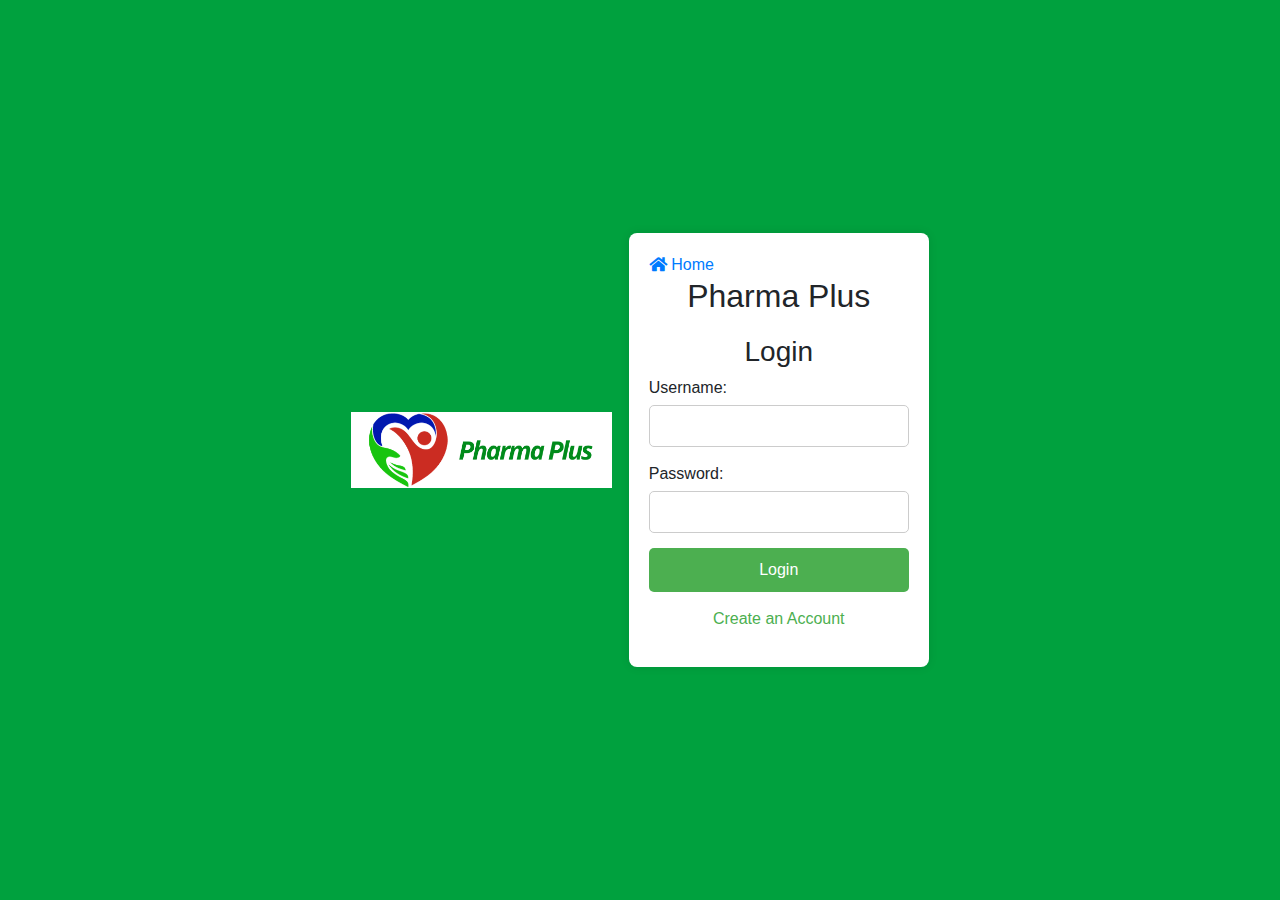
==== login.html @ 5c2de272 "Initial Commit" ====
<!DOCTYPE html>
<html lang="en">
  <head>
    <meta charset="UTF-8" />
    <meta name="viewport" content="width=device-width, initial-scale=1.0" />
    <title>Pharma Plus Login</title>

    <link rel="shortcut icon" href="assets/images/common/fav.png" />
    <link rel="stylesheet" href="assets/css/bootstrap.min.css" />
    <link rel="stylesheet" href="assets/css/fontawsom-all.min.css" />

    <style>
      /* ############   inline basic css ########### */

      body {
        font-family: Arial, sans-serif;
        background-color: #00a13e;
        margin: 0;
        padding: 0;
      }

      .container {
        display: flex;
        justify-content: center;
        align-items: center;
        height: 100vh;
      }

      .form {
        width: 100%;
        max-width: 300px;
        background: #fff;
        padding: 20px;
        border-radius: 8px;
        box-shadow: 0 0 10px rgba(0, 0, 0, 0.1);
      }

      h2 {
        text-align: center;
        margin-bottom: 20px;
      }

      label {
        display: block;
        margin-bottom: 5px;
      }

      input[type="text"],
      input[type="password"] {
        width: 100%;
        padding: 8px;
        margin-bottom: 15px;
        border-radius: 5px;
        border: 1px solid #ccc;
      }

      button[type="submit"] {
        width: 100%;
        padding: 10px;
        border: none;
        border-radius: 5px;
        cursor: pointer;
        background-color: #4caf50;
        color: white;
      }

      button[type="submit"]:hover {
        background-color: #45a049;
      }

      #trytosignup {
        text-align: center;
        margin-top: 15px;
      }

      #trytosignup a {
        text-decoration: none;
        color: #4caf50;
      }
      .img {
        width: 25%;
        padding-right: 1.5%;
      }

      @media screen and (max-width: 600px) {
        .container {
          flex-direction: column;
        }
      }
      h3 {
        text-align: center;
      }
    </style>
  </head>
  <body>
    <div class="container">
      <img class="img" src="assets/images/common/logo.png" alt="logo" />

      <form class="form" id="loginForm">
        <div>
          <a href="index.html"><i class="fas fa-home"></i> Home</a>
          <h2>Pharma Plus</h2>
        </div>
        <h3>Login</h3>
        <label for="username">Username:</label>
        <input type="text" id="username" name="username" required />

        <label for="password">Password:</label>
        <input type="password" id="password" name="password" required />

        <button type="submit">Login</button>
        <p id="trytosignup"><a href="signup.html">Create an Account</a></p>
      </form>
    </div>
  </body>
  <script src="https://stackpath.bootstrapcdn.com/bootstrap/4.5.2/js/bootstrap.min.js"></script>
</html>
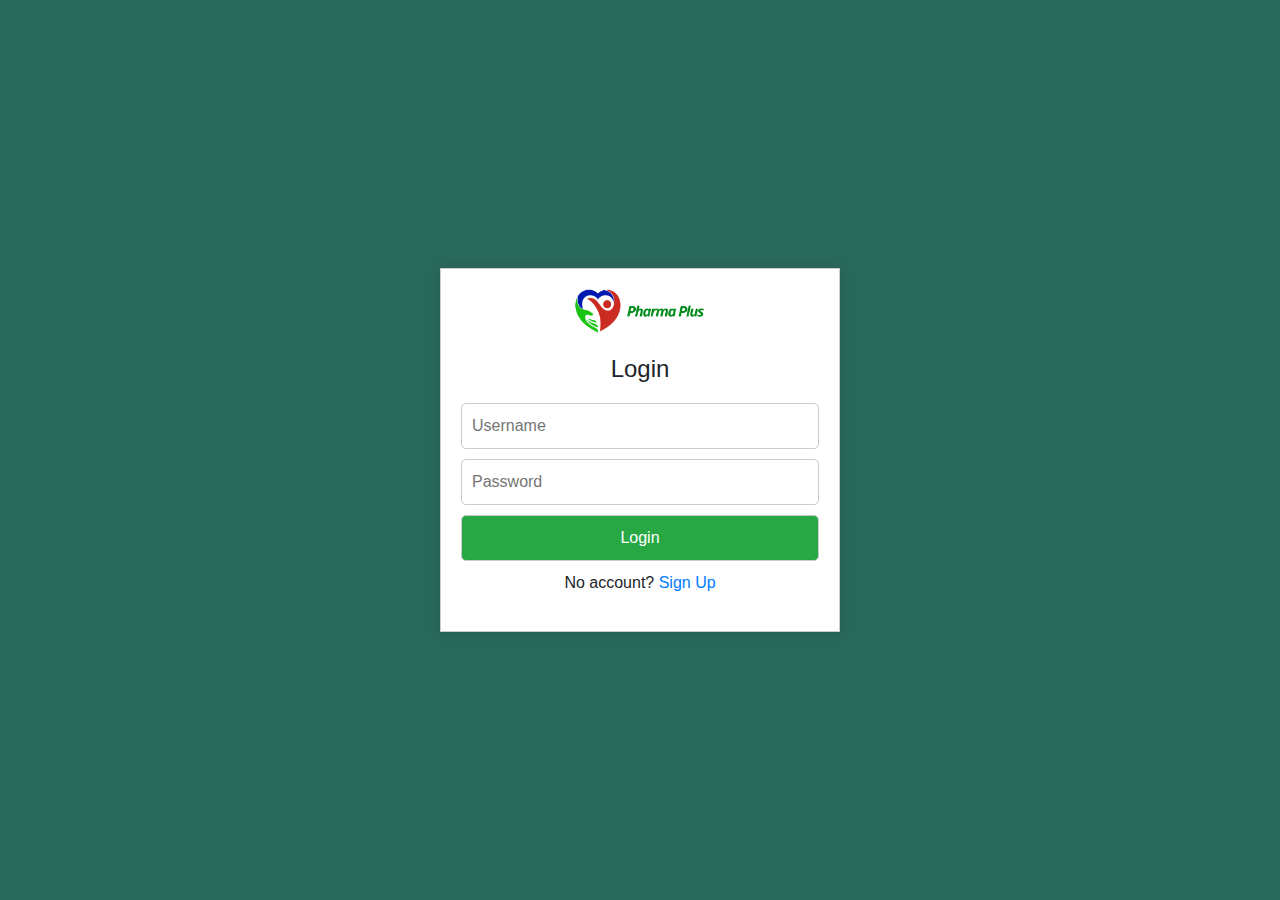
==== commit 136d9c94: "First  Commit" ====
--- a/login.html
+++ b/login.html
@@ -8,110 +8,96 @@
     <link rel="shortcut icon" href="assets/images/common/fav.png" />
     <link rel="stylesheet" href="assets/css/bootstrap.min.css" />
     <link rel="stylesheet" href="assets/css/fontawsom-all.min.css" />
-
     <style>
-      /* ############   inline basic css ########### */
-
       body {
         font-family: Arial, sans-serif;
-        background-color: #00a13e;
         margin: 0;
         padding: 0;
-      }
-
-      .container {
         display: flex;
         justify-content: center;
         align-items: center;
         height: 100vh;
+        background-color: #29695a;
+      }
+      .container {
+        text-align: center;
+        border: 1px solid #ccc;
+        padding: 20px;
+        max-width: 80%;
+        width: 400px;
+        background-color: #fff;
+        box-shadow: 0 0 10px rgba(0, 0, 0, 0.1);
+      }
+      .logo {
+        width: 150px;
+        height: auto;
+        margin-bottom: 7px;
+      }
+      input[type="text"],
+      input[type="password"],
+      input[type="submit"] {
+        width: 100%;
+        padding: 10px;
+        margin-bottom: 10px;
+        border: 1px solid #ccc;
+        border-radius: 5px;
+        box-sizing: border-box;
       }
 
-      .form {
-        width: 100%;
-        max-width: 300px;
-        background: #fff;
-        padding: 20px;
-        border-radius: 8px;
-        box-shadow: 0 0 10px rgba(0, 0, 0, 0.1);
-      }
-
-      h2 {
-        text-align: center;
-        margin-bottom: 20px;
-      }
-
-      label {
-        display: block;
-        margin-bottom: 5px;
-      }
-
-      input[type="text"],
-      input[type="password"] {
-        width: 100%;
-        padding: 8px;
-        margin-bottom: 15px;
-        border-radius: 5px;
-        border: 1px solid #ccc;
-      }
-
-      button[type="submit"] {
-        width: 100%;
-        padding: 10px;
-        border: none;
-        border-radius: 5px;
-        cursor: pointer;
-        background-color: #4caf50;
-        color: white;
-      }
-
-      button[type="submit"]:hover {
-        background-color: #45a049;
-      }
-
-      #trytosignup {
-        text-align: center;
-        margin-top: 15px;
-      }
-
-      #trytosignup a {
-        text-decoration: none;
-        color: #4caf50;
-      }
-      .img {
-        width: 25%;
-        padding-right: 1.5%;
-      }
-
-      @media screen and (max-width: 600px) {
-        .container {
-          flex-direction: column;
-        }
-      }
-      h3 {
-        text-align: center;
+      h4 {
+        padding: 15px 0 12px 0;
       }
     </style>
   </head>
   <body>
     <div class="container">
-      <img class="img" src="assets/images/common/logo.png" alt="logo" />
+      <a href="index.html">
+        <img src="assets/images/common/logo.png" alt="Logo" class="logo" />
+      </a>
+      <form id="loginForm">
+        <h4>Login</h4>
+        <input
+          type="text"
+          id="username"
+          name="username"
+          placeholder="Username"
+          required
+        /><br />
+        <input
+          type="password"
+          id="password"
+          name="password"
+          placeholder="Password"
+          required
+        /><br />
+        <input type="submit" value="Login" class="btn-success" />
+      </form>
+      <p>No account? <a href="signup.html">Sign Up</a></p>
+    </div>
 
-      <form class="form" id="loginForm">
-        <div>
-          <a href="index.html"><i class="fas fa-home"></i> Home</a>
-          <h2>Pharma Plus</h2>
-        </div>
-        <h3>Login</h3>
-        <label for="username">Username:</label>
-        <input type="text" id="username" name="username" required />
+    <script>
+      document
+        .getElementById("loginForm")
+        .addEventListener("submit", function (event) {
+          event.preventDefault();
 
-        <label for="password">Password:</label>
-        <input type="password" id="password" name="password" required />
+          // Get username and password
+          var username = document.getElementById("username").value;
+          var password = document.getElementById("password").value;
 
-        <button type="submit">Login</button>
-        <p id="trytosignup"><a href="signup.html">Create an Account</a></p>
-      </form>
-    </div>
+          // Check for regular user
+          if (username === "King_80*" && password === "Virat18@") {
+            alert("Successfully logged in as " + username);
+            window.location.href = "index.html"; // Redirect to index.html for regular users
+          }
+          // Check for admin
+          else if (username === "admin" && password === "admin") {
+            alert("Successfully logged in as " + username);
+            window.location.href = "admindb.html"; // Redirect to dashboard.html for admin
+          } else {
+            alert("Login failed. Please check your credentials.");
+          }
+        });
+    </script>
   </body>
-  <script src="https://stackpath.bootstrapcdn.com/bootstrap/4.5.2/js/bootstrap.min.js"></script>
 </html>
